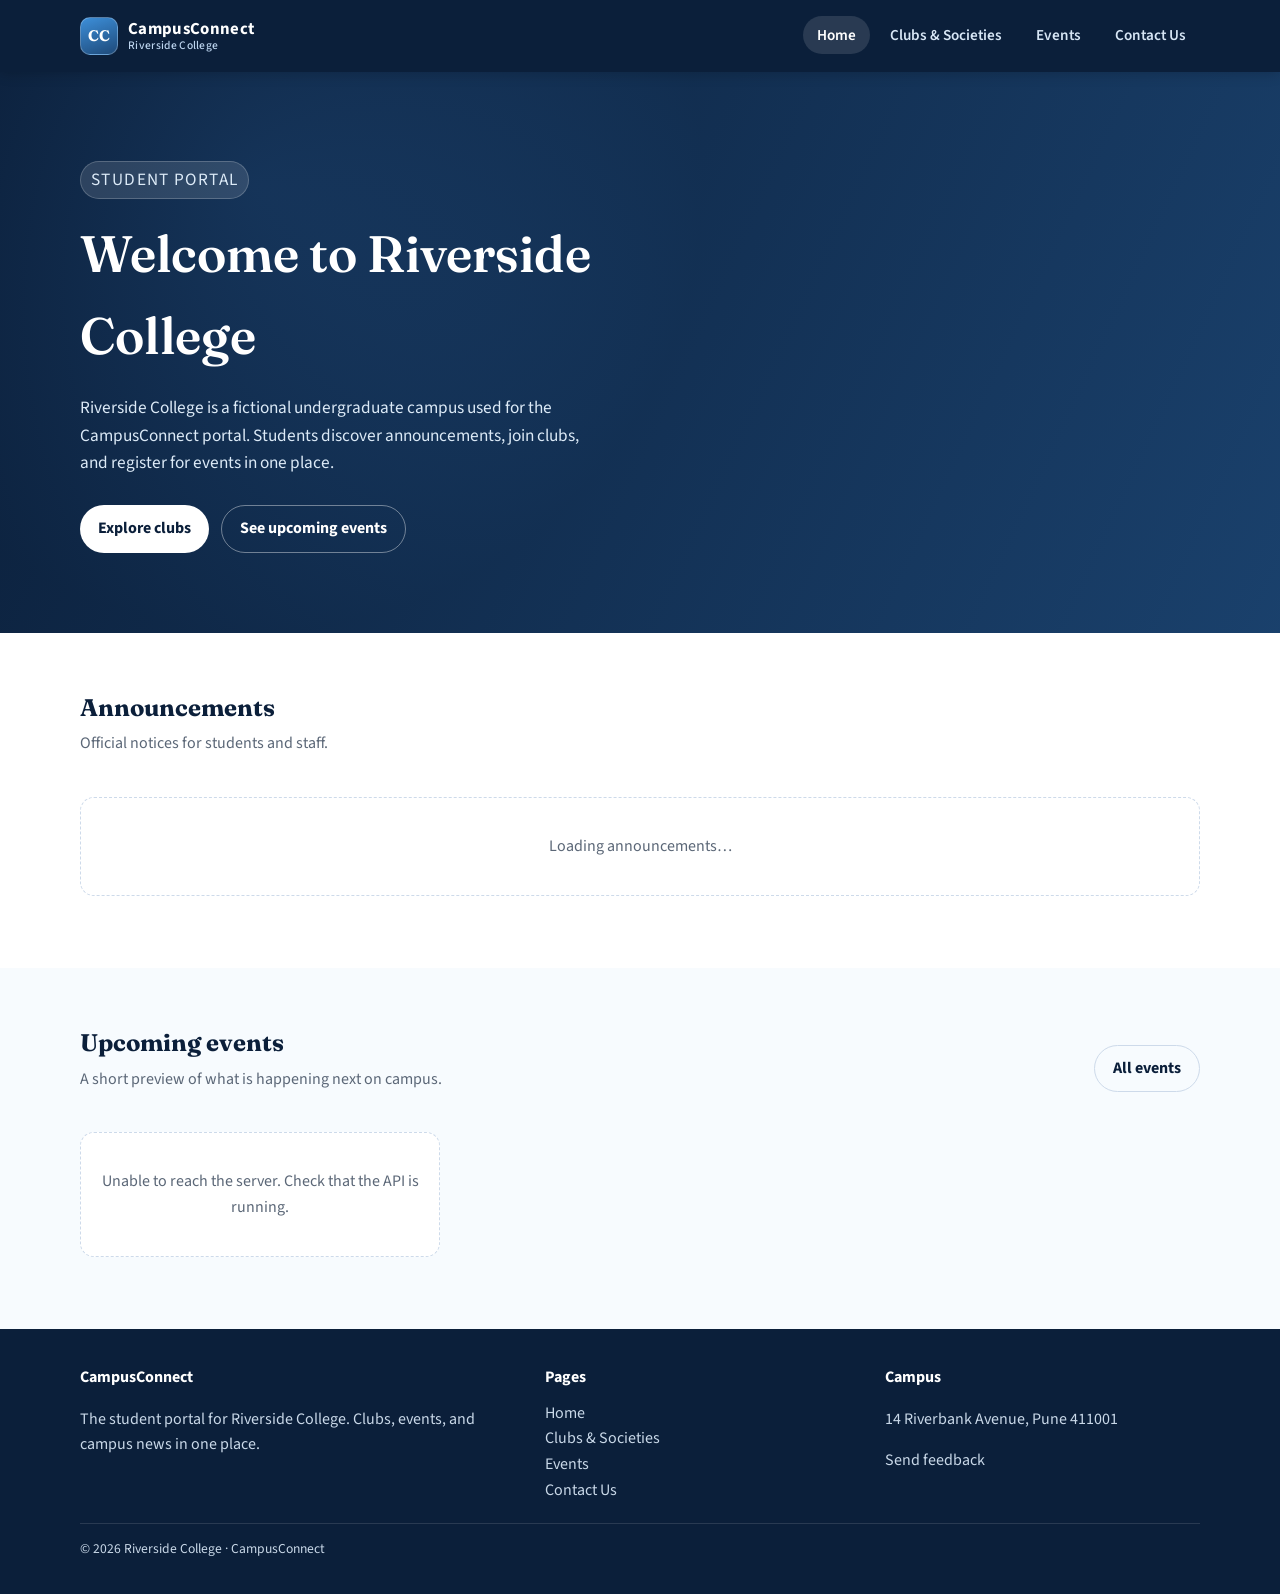
==== CampusConnect/frontend/index.html @ cc0ca751 "Add files via upload" ====
<!DOCTYPE html>
<html lang="en">
  <head>
    <meta charset="UTF-8" />
    <meta name="viewport" content="width=device-width, initial-scale=1" />
    <title>Home | CampusConnect</title>
    <link rel="preconnect" href="https://fonts.googleapis.com" />
    <link rel="preconnect" href="https://fonts.gstatic.com" crossorigin />
    <link
      href="https://fonts.googleapis.com/css2?family=Fraunces:opsz,wght@9..144,600&family=Source+Sans+3:wght@400;600;700&display=swap"
      rel="stylesheet"
    />
    <link rel="stylesheet" href="css/style.css" />
  </head>
  <body>
    <a class="skip-link" href="#main">Skip to content</a>
    <header class="site-header">
      <div class="container header-inner">
        <a class="logo" href="index.html">
          <span class="logo-mark">CC</span>
          <span class="logo-text">
            <strong>CampusConnect</strong>
            <span>Riverside College</span>
          </span>
        </a>
        <button class="nav-toggle" type="button" aria-expanded="false" aria-controls="site-nav">
          Menu
        </button>
        <nav class="site-nav" id="site-nav" aria-label="Primary">
          <ul>
            <li><a href="index.html">Home</a></li>
            <li><a href="clubs.html">Clubs &amp; Societies</a></li>
            <li><a href="events.html">Events</a></li>
            <li><a href="contact.html">Contact Us</a></li>
          </ul>
        </nav>
      </div>
    </header>

    <main id="main">
      <section class="hero">
        <div class="container">
          <p class="eyebrow">Student portal</p>
          <h1>Welcome to Riverside College</h1>
          <p id="college-intro">
            CampusConnect is the college hub for news, clubs, and campus events.
          </p>
          <div class="hero-actions">
            <a class="btn btn-primary" href="clubs.html">Explore clubs</a>
            <a class="btn btn-ghost" href="events.html">See upcoming events</a>
          </div>
        </div>
      </section>

      <section class="section" aria-labelledby="announcements-heading">
        <div class="container">
          <div class="section-head">
            <div>
              <h2 id="announcements-heading">Announcements</h2>
              <p>Official notices for students and staff.</p>
            </div>
          </div>
          <div id="announcement-list" class="announcement-list"></div>
        </div>
      </section>

      <section class="section section-alt" aria-labelledby="events-preview-heading">
        <div class="container">
          <div class="section-head">
            <div>
              <h2 id="events-preview-heading">Upcoming events</h2>
              <p>A short preview of what is happening next on campus.</p>
            </div>
            <a class="btn btn-outline" href="events.html">All events</a>
          </div>
          <div id="event-preview" class="card-grid"></div>
        </div>
      </section>
    </main>

    <footer class="site-footer">
      <div class="container">
        <div class="footer-grid">
          <div>
            <h2>CampusConnect</h2>
            <p>The student portal for Riverside College. Clubs, events, and campus news in one place.</p>
          </div>
          <div>
            <h3>Pages</h3>
            <ul>
              <li><a href="index.html">Home</a></li>
              <li><a href="clubs.html">Clubs &amp; Societies</a></li>
              <li><a href="events.html">Events</a></li>
              <li><a href="contact.html">Contact Us</a></li>
            </ul>
          </div>
          <div>
            <h3>Campus</h3>
            <p>14 Riverbank Avenue, Pune 411001</p>
            <p><a href="contact.html">Send feedback</a></p>
          </div>
        </div>
        <p class="copyright">© 2026 Riverside College · CampusConnect</p>
      </div>
    </footer>

    <script src="js/api.js"></script>
    <script src="js/data.js"></script>
    <script src="js/main.js"></script>
    <script src="js/home.js"></script>
  </body>
</html>
---- CampusConnect/frontend/css/style.css ----
/* CampusConnect shared styles — navy, white, light blue */

:root {
  --navy: #0b1f3a;
  --navy-mid: #143056;
  --navy-soft: #1e4a7a;
  --blue: #2e7bc4;
  --blue-bright: #3d8fd9;
  --sky: #e8f2fb;
  --sky-deep: #d4e7f7;
  --white: #ffffff;
  --ink: #1c2430;
  --muted: #5b6777;
  --line: #cddaea;
  --danger: #b42318;
  --success: #0f7b4a;
  --shadow: 0 10px 28px rgba(11, 31, 58, 0.08);
  --radius: 14px;
  --header-h: 72px;
  --font: "Source Sans 3", "Segoe UI", sans-serif;
  --display: "Fraunces", Georgia, serif;
}

*,
*::before,
*::after {
  box-sizing: border-box;
}

html {
  scroll-behavior: smooth;
}

body {
  margin: 0;
  font-family: var(--font);
  color: var(--ink);
  background: var(--white);
  line-height: 1.6;
  min-height: 100vh;
  display: flex;
  flex-direction: column;
}

img {
  max-width: 100%;
  display: block;
}

a {
  color: var(--blue);
  text-decoration: none;
}

a:hover {
  text-decoration: underline;
}

.skip-link {
  position: absolute;
  left: 12px;
  top: -48px;
  background: var(--navy);
  color: var(--white);
  padding: 8px 12px;
  z-index: 1000;
}

.skip-link:focus {
  top: 12px;
}

.container {
  width: min(1120px, calc(100% - 32px));
  margin-inline: auto;
}

/* Header */
.site-header {
  background: var(--navy);
  color: var(--white);
  position: sticky;
  top: 0;
  z-index: 50;
  box-shadow: 0 2px 12px rgba(0, 0, 0, 0.18);
}

.header-inner {
  display: flex;
  align-items: center;
  justify-content: space-between;
  min-height: var(--header-h);
  gap: 16px;
}

.logo {
  display: flex;
  align-items: center;
  gap: 10px;
  color: var(--white);
  font-weight: 700;
  letter-spacing: 0.02em;
  text-decoration: none;
}

.logo:hover {
  text-decoration: none;
}

.logo-mark {
  width: 38px;
  height: 38px;
  border-radius: 10px;
  background: linear-gradient(160deg, var(--blue-bright), var(--navy-soft));
  display: grid;
  place-items: center;
  font-family: var(--display);
  font-size: 0.95rem;
  border: 1px solid rgba(255, 255, 255, 0.25);
}

.logo-text {
  display: flex;
  flex-direction: column;
  line-height: 1.15;
}

.logo-text strong {
  font-size: 1.05rem;
}

.logo-text span {
  font-size: 0.72rem;
  color: #bcd4ee;
  font-weight: 500;
}

.nav-toggle {
  display: none;
  background: transparent;
  border: 1px solid rgba(255, 255, 255, 0.3);
  color: var(--white);
  border-radius: 8px;
  padding: 8px 10px;
  cursor: pointer;
}

.nav-toggle:focus-visible,
a:focus-visible,
button:focus-visible,
input:focus-visible,
select:focus-visible,
textarea:focus-visible {
  outline: 3px solid #7ec4ff;
  outline-offset: 2px;
}

.site-nav ul {
  display: flex;
  gap: 6px;
  list-style: none;
  margin: 0;
  padding: 0;
}

.site-nav a {
  color: #d7e6f5;
  text-decoration: none;
  padding: 8px 14px;
  border-radius: 999px;
  font-weight: 600;
  font-size: 0.95rem;
}

.site-nav a:hover,
.site-nav a[aria-current="page"] {
  background: rgba(255, 255, 255, 0.12);
  color: var(--white);
  text-decoration: none;
}

/* Hero */
.hero {
  background:
    linear-gradient(115deg, rgba(11, 31, 58, 0.92), rgba(30, 74, 122, 0.78)),
    radial-gradient(circle at 20% 20%, #4da3ff 0, transparent 40%),
    #0b1f3a;
  color: var(--white);
  padding: 72px 0 80px;
}

.hero h1 {
  font-family: var(--display);
  font-size: clamp(2rem, 4vw, 3.3rem);
  font-weight: 600;
  margin: 0 0 12px;
  max-width: 16ch;
}

.hero p {
  max-width: 58ch;
  color: #dceaf7;
  font-size: 1.08rem;
}

.hero-actions {
  display: flex;
  flex-wrap: wrap;
  gap: 12px;
  margin-top: 28px;
}

.eyebrow {
  display: inline-block;
  background: rgba(255, 255, 255, 0.12);
  border: 1px solid rgba(255, 255, 255, 0.2);
  padding: 4px 10px;
  border-radius: 999px;
  font-size: 0.78rem;
  letter-spacing: 0.08em;
  text-transform: uppercase;
  margin-bottom: 14px;
}

.btn {
  display: inline-flex;
  align-items: center;
  justify-content: center;
  border: 0;
  border-radius: 999px;
  padding: 10px 18px;
  font: inherit;
  font-weight: 700;
  cursor: pointer;
  text-decoration: none;
}

.btn:hover {
  text-decoration: none;
}

.btn-primary {
  background: var(--white);
  color: var(--navy);
}

.btn-primary:hover {
  background: var(--sky);
}

.btn-ghost {
  background: transparent;
  color: var(--white);
  border: 1px solid rgba(255, 255, 255, 0.4);
}

.btn-ghost:hover {
  background: rgba(255, 255, 255, 0.08);
}

.btn-navy {
  background: var(--navy);
  color: var(--white);
}

.btn-navy:hover {
  background: var(--navy-mid);
}

.btn-outline {
  background: transparent;
  color: var(--navy);
  border: 1px solid var(--line);
}

.btn-outline:hover {
  background: var(--sky);
}

/* Page banner for inner pages */
.page-banner {
  background: var(--sky);
  border-bottom: 1px solid var(--line);
  padding: 40px 0 36px;
}

.page-banner h1 {
  font-family: var(--display);
  margin: 0 0 8px;
  color: var(--navy);
  font-size: clamp(1.8rem, 3vw, 2.4rem);
}

.page-banner p {
  margin: 0;
  color: var(--muted);
  max-width: 62ch;
}

main {
  flex: 1;
}

.section {
  padding: 56px 0;
}

.section-alt {
  background: #f7fbfe;
}

.section-head {
  display: flex;
  justify-content: space-between;
  align-items: end;
  gap: 16px;
  margin-bottom: 24px;
}

.section-head h2 {
  font-family: var(--display);
  color: var(--navy);
  margin: 0 0 4px;
}

.section-head p {
  margin: 0;
  color: var(--muted);
}

.sample-note {
  display: inline-block;
  font-size: 0.75rem;
  font-weight: 700;
  letter-spacing: 0.04em;
  text-transform: uppercase;
  color: var(--navy-soft);
  background: var(--sky-deep);
  padding: 3px 8px;
  border-radius: 6px;
  margin-bottom: 8px;
}

/* Cards */
.card-grid {
  display: grid;
  grid-template-columns: repeat(3, 1fr);
  gap: 20px;
}

.card {
  background: var(--white);
  border: 1px solid var(--line);
  border-radius: var(--radius);
  box-shadow: var(--shadow);
  overflow: hidden;
  display: flex;
  flex-direction: column;
}

.card-media {
  height: 128px;
  display: grid;
  place-items: center;
  color: var(--white);
  font-family: var(--display);
  font-size: 1.4rem;
  letter-spacing: 0.04em;
}

.card-body {
  padding: 18px;
  display: flex;
  flex-direction: column;
  gap: 8px;
  flex: 1;
}

.card h3 {
  margin: 0;
  color: var(--navy);
  font-size: 1.15rem;
}

.meta {
  color: var(--muted);
  font-size: 0.9rem;
}

.chip {
  display: inline-flex;
  align-items: center;
  background: var(--sky);
  color: var(--navy-mid);
  border-radius: 999px;
  padding: 2px 10px;
  font-size: 0.78rem;
  font-weight: 700;
  width: fit-content;
}

.card-actions {
  margin-top: auto;
  padding-top: 8px;
}

.announcement-list {
  display: grid;
  gap: 14px;
}

.announcement {
  background: var(--white);
  border: 1px solid var(--line);
  border-left: 4px solid var(--blue);
  border-radius: 10px;
  padding: 16px 18px;
  box-shadow: var(--shadow);
}

.announcement h3 {
  margin: 0 0 6px;
  color: var(--navy);
}

.announcement time {
  color: var(--muted);
  font-size: 0.85rem;
}

/* Filters */
.toolbar {
  display: flex;
  flex-wrap: wrap;
  gap: 12px;
  margin-bottom: 22px;
  align-items: center;
}

.search-field {
  flex: 1 1 240px;
}

.search-field label {
  display: block;
  font-weight: 700;
  color: var(--navy);
  margin-bottom: 6px;
}

.search-field input,
.field input,
.field select,
.field textarea {
  width: 100%;
  border: 1px solid var(--line);
  border-radius: 10px;
  padding: 10px 12px;
  font: inherit;
  background: var(--white);
  color: var(--ink);
}

.filter-group {
  display: flex;
  flex-wrap: wrap;
  gap: 8px;
}

.filter-btn {
  border: 1px solid var(--line);
  background: var(--white);
  color: var(--navy);
  border-radius: 999px;
  padding: 7px 12px;
  font: inherit;
  font-weight: 600;
  cursor: pointer;
}

.filter-btn[aria-pressed="true"] {
  background: var(--navy);
  color: var(--white);
  border-color: var(--navy);
}

.filter-btn[data-category="Sports"][aria-pressed="true"] {
  background: #c0392b;
  border-color: #c0392b;
}

.result-count {
  color: var(--muted);
  font-size: 0.92rem;
}

.empty-state {
  text-align: center;
  padding: 36px 16px;
  color: var(--muted);
  border: 1px dashed var(--line);
  border-radius: var(--radius);
  background: var(--white);
}

/* Forms */
.form-card {
  background: var(--white);
  border: 1px solid var(--line);
  border-radius: var(--radius);
  box-shadow: var(--shadow);
  padding: 24px;
}

.field {
  margin-bottom: 14px;
}

.field label {
  display: block;
  font-weight: 700;
  color: var(--navy);
  margin-bottom: 6px;
}

.field .error {
  color: var(--danger);
  font-size: 0.85rem;
  min-height: 1.1em;
  margin-top: 4px;
}

.form-status {
  margin-top: 10px;
  font-weight: 600;
}

.form-status.success {
  color: var(--success);
}

.form-status.error {
  color: var(--danger);
}

button:disabled,
.btn:disabled {
  opacity: 0.65;
  cursor: not-allowed;
}

.contact-grid {
  display: grid;
  grid-template-columns: 0.9fr 1.1fr;
  gap: 24px;
}

.contact-details {
  background: var(--navy);
  color: var(--white);
  border-radius: var(--radius);
  padding: 28px;
}

.contact-details h2 {
  font-family: var(--display);
  margin-top: 0;
}

.contact-details a {
  color: #cfe4f8;
}

.contact-details dl {
  margin: 0;
}

.contact-details dt {
  font-size: 0.78rem;
  text-transform: uppercase;
  letter-spacing: 0.06em;
  color: #9ec0e0;
  margin-top: 16px;
}

.contact-details dd {
  margin: 4px 0 0;
}

/* Modal */
.modal {
  position: fixed;
  inset: 0;
  background: rgba(11, 31, 58, 0.55);
  display: none;
  align-items: center;
  justify-content: center;
  padding: 20px;
  z-index: 80;
}

.modal.is-open {
  display: flex;
}

.modal-dialog {
  background: var(--white);
  width: min(560px, 100%);
  border-radius: 16px;
  padding: 22px;
  box-shadow: 0 24px 60px rgba(0, 0, 0, 0.25);
  max-height: 90vh;
  overflow: auto;
}

.modal-head {
  display: flex;
  justify-content: space-between;
  align-items: start;
  gap: 12px;
}

.modal-head h2 {
  margin: 0;
  color: var(--navy);
  font-family: var(--display);
}

.icon-btn {
  border: 0;
  background: var(--sky);
  width: 36px;
  height: 36px;
  border-radius: 8px;
  cursor: pointer;
  font-size: 1.2rem;
  color: var(--navy);
}

body.modal-open {
  overflow: hidden;
}

/* Footer */
.site-footer {
  background: var(--navy);
  color: #c9d8e8;
  padding: 36px 0 20px;
  margin-top: auto;
}

.footer-grid {
  display: grid;
  grid-template-columns: 1.4fr 1fr 1fr;
  gap: 24px;
  margin-bottom: 20px;
}

.site-footer h2,
.site-footer h3 {
  color: var(--white);
  margin: 0 0 10px;
  font-size: 1rem;
}

.site-footer ul {
  list-style: none;
  margin: 0;
  padding: 0;
}

.site-footer a {
  color: #c9d8e8;
}

.copyright {
  border-top: 1px solid rgba(255, 255, 255, 0.12);
  padding-top: 14px;
  font-size: 0.85rem;
}

/* Responsive */
@media (max-width: 900px) {
  .card-grid,
  .contact-grid,
  .footer-grid {
    grid-template-columns: 1fr 1fr;
  }
}

@media (max-width: 760px) {
  .nav-toggle {
    display: inline-flex;
  }

  .site-nav {
    display: none;
    position: absolute;
    left: 0;
    right: 0;
    top: var(--header-h);
    background: var(--navy-mid);
    padding: 12px 16px 16px;
  }

  .site-nav.is-open {
    display: block;
  }

  .site-nav ul {
    flex-direction: column;
  }

  .site-nav a {
    display: block;
  }

  .card-grid,
  .contact-grid,
  .footer-grid,
  .section-head {
    grid-template-columns: 1fr;
    flex-direction: column;
    align-items: start;
  }
}
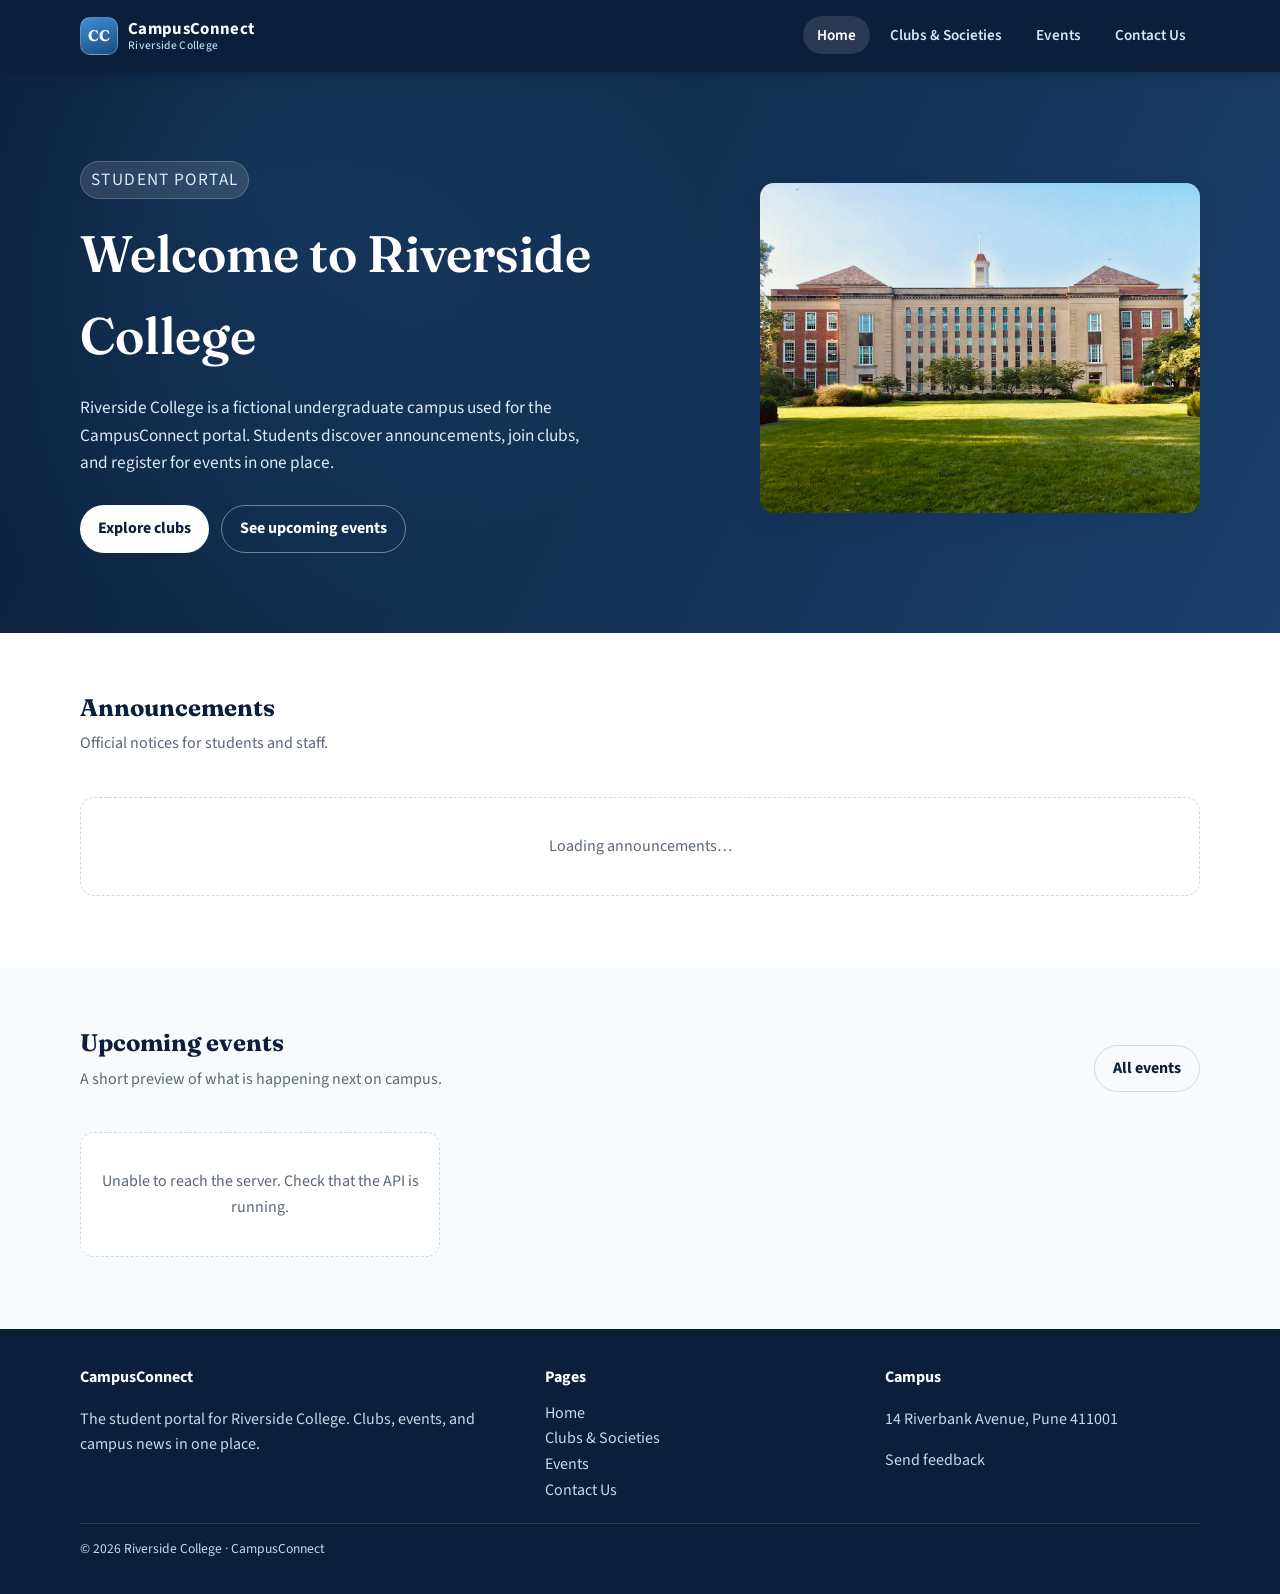
==== commit a2cd3226: "Update bugs" ====
--- a/CampusConnect/frontend/index.html
+++ b/CampusConnect/frontend/index.html
@@ -38,18 +38,21 @@
     </header>
 
     <main id="main">
-      <section class="hero">
-        <div class="container">
-          <p class="eyebrow">Student portal</p>
-          <h1>Welcome to Riverside College</h1>
-          <p id="college-intro">
-            CampusConnect is the college hub for news, clubs, and campus events.
-          </p>
-          <div class="hero-actions">
-            <a class="btn btn-primary" href="clubs.html">Explore clubs</a>
-            <a class="btn btn-ghost" href="events.html">See upcoming events</a>
-          </div>
-        </div>
+      <section class="hero">
+        <div class="container">
+          <div class="hero-content">
+            <p class="eyebrow">Student portal</p>
+            <h1>Welcome to Riverside College</h1>
+            <p id="college-intro">
+              CampusConnect is the college hub for news, clubs, and campus events.
+            </p>
+            <div class="hero-actions">
+              <a class="btn btn-primary" href="clubs.html">Explore clubs</a>
+              <a class="btn btn-ghost" href="events.html">See upcoming events</a>
+            </div>
+          </div>
+          <img class="hero-image" src="Images/campus-building.jpg" alt="Campus building at Riverside College" />
+        </div>
       </section>
 
       <section class="section" aria-labelledby="announcements-heading">
--- a/CampusConnect/frontend/css/style.css
+++ b/CampusConnect/frontend/css/style.css
@@ -180,14 +180,33 @@
 }
 
 /* Hero */
-.hero {
+.hero {
   background:
     linear-gradient(115deg, rgba(11, 31, 58, 0.92), rgba(30, 74, 122, 0.78)),
     radial-gradient(circle at 20% 20%, #4da3ff 0, transparent 40%),
     #0b1f3a;
   color: var(--white);
-  padding: 72px 0 80px;
-}
+  padding: 72px 0 80px;
+}
+
+.hero > .container {
+  display: flex;
+  align-items: center;
+  justify-content: space-between;
+  gap: 40px;
+}
+
+.hero-content {
+  flex: 1 1 55%;
+}
+
+.hero-image {
+  width: min(42%, 440px);
+  aspect-ratio: 4 / 3;
+  object-fit: cover;
+  border-radius: var(--radius);
+  box-shadow: var(--shadow);
+}
 
 .hero h1 {
   font-family: var(--display);
@@ -358,15 +377,20 @@
   flex-direction: column;
 }
 
-.card-media {
+.card-media {
   height: 128px;
   display: grid;
   place-items: center;
   color: var(--white);
   font-family: var(--display);
   font-size: 1.4rem;
-  letter-spacing: 0.04em;
-}
+  letter-spacing: 0.04em;
+}
+
+img.card-media {
+  width: 100%;
+  object-fit: cover;
+}
 
 .card-body {
   padding: 18px;
@@ -688,7 +712,18 @@
   }
 }
 
-@media (max-width: 760px) {
+@media (max-width: 760px) {
+  .hero > .container {
+    flex-direction: column;
+    align-items: stretch;
+    gap: 24px;
+  }
+
+  .hero-image {
+    width: 100%;
+    max-height: 260px;
+  }
+
   .nav-toggle {
     display: inline-flex;
   }
